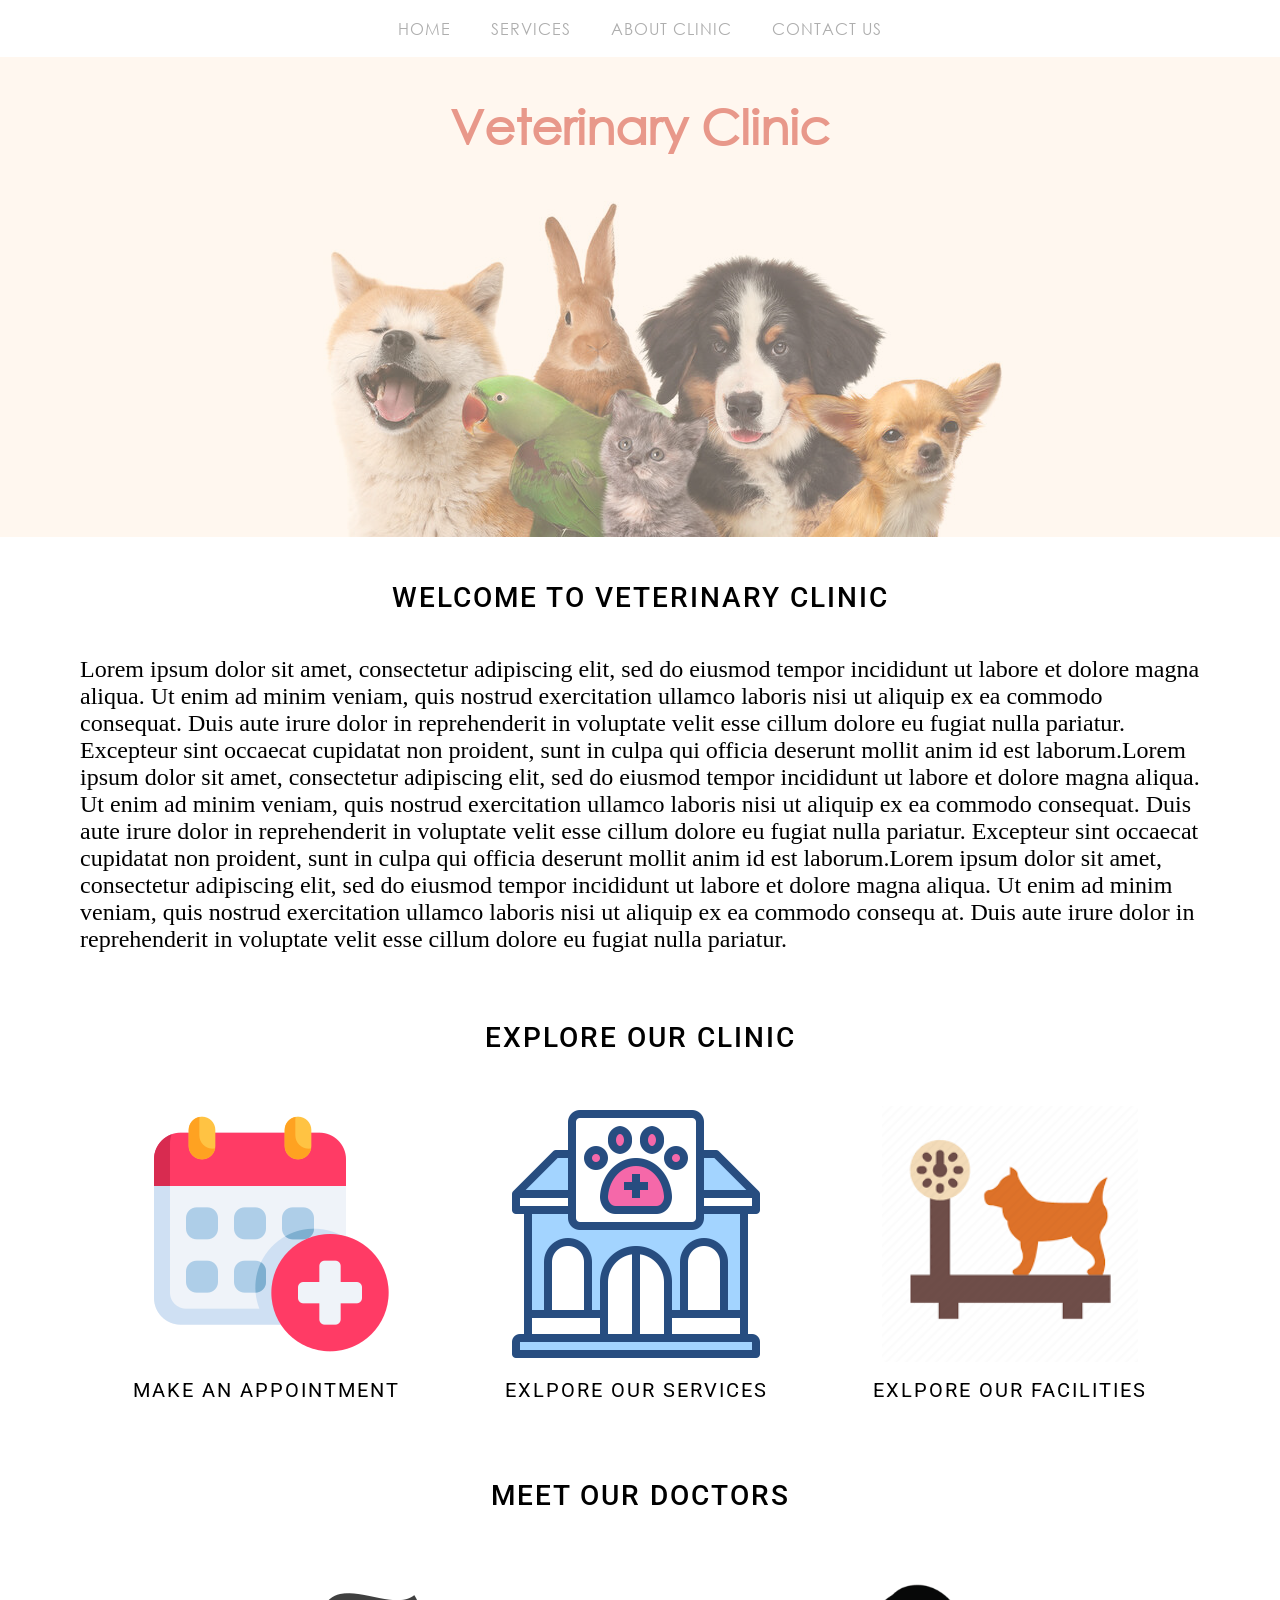
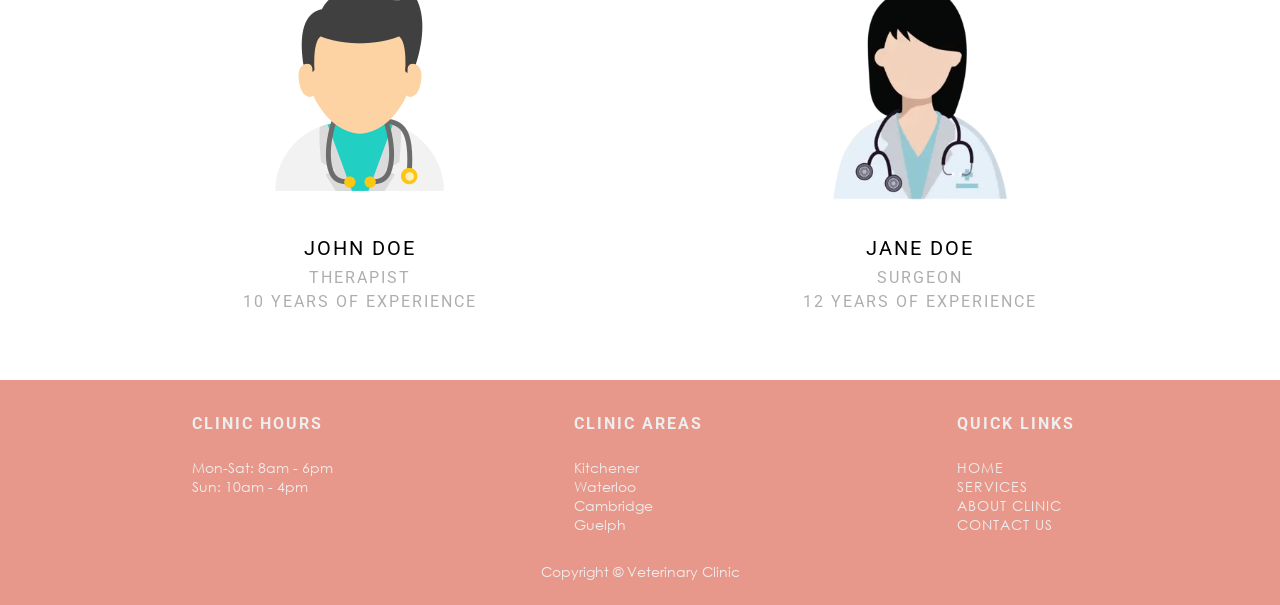
==== index.html @ 0874593c "feature: init project part 1" ====
<!DOCTYPE html>
<html lang="en">
    <head>
        <link href="/css/style.css" rel="stylesheet"/>
        <link href="/css/indexPage.css" rel="stylesheet"/>
        <link rel="preconnect" href="https://fonts.googleapis.com">
        <link rel="preconnect" href="https://fonts.gstatic.com" crossorigin>
        <link href="https://fonts.googleapis.com/css2?family=Gothic+A1&family=Roboto:ital,wght@0,100..900;1,100..900&display=swap" rel="stylesheet">
        <meta charset="utf-8" />
        <title>Veterinary Clinic</title>
    </head>
    <body>
        <nav>
            <a href="/index.html">Home</a>
            <a href="/pages/services.html">Services</a>
            <a href="/pages/about.html">About clinic</a>
            <a href="/pages/contact.html">Contact us</a>
        </nav>
        <header>
            <div class="header-wrapper">
                <h1><a href="/index.html">Veterinary Clinic</a></h1>
            </div>
        </header>
        <div id="main-wrapper">
            <main>
                <section>
                    <h2 class="section-header">
                        Welcome to Veterinary Clinic
                    </h2>
                    <p class="section-content">
                        Lorem ipsum dolor sit amet, consectetur adipiscing elit, sed do eiusmod tempor incididunt ut labore et 
                        dolore magna aliqua. Ut enim ad minim veniam, quis nostrud exercitation ullamco laboris nisi ut aliquip ex
                        ea commodo consequat. Duis aute irure dolor in reprehenderit in voluptate velit esse cillum dolore eu fugiat
                        nulla pariatur. Excepteur sint occaecat cupidatat non proident, sunt in culpa qui officia deserunt mollit anim
                        id est laborum.Lorem ipsum dolor sit amet, consectetur adipiscing elit, sed do eiusmod tempor incididunt
                        ut labore et dolore magna aliqua. Ut enim ad minim veniam, quis nostrud exercitation ullamco laboris
                        nisi ut aliquip ex ea commodo consequat. Duis aute irure dolor in reprehenderit in voluptate velit
                        esse cillum dolore eu fugiat nulla pariatur. Excepteur sint occaecat cupidatat non proident, sunt
                        in culpa qui officia deserunt mollit anim id est laborum.Lorem ipsum dolor sit amet, consectetur 
                        adipiscing elit, sed do eiusmod tempor incididunt ut labore et dolore magna aliqua. Ut enim ad 
                        minim veniam, quis nostrud exercitation ullamco laboris nisi ut aliquip ex ea commodo consequ
                        at. 
                        Duis aute irure dolor in reprehenderit in voluptate velit esse cillum dolore eu fugiat nulla pariatur.
                    </p>
                </section>
                <section>
                    <h2 class="section-header">
                        Explore our clinic
                    </h2>
                    <ul class="categories">
                        <li>
                            <div class="category-card">
                                <img src="./images/appontment.png" class="category-card__icon"/>
                                <div class="category-card__content">
                                    <h3>Make an appointment</h3>
                                </div>
                            </div>
                        </li>
                        <li>
                            <div class="category-card">
                                <img src="./images/clinic.png" class="category-card__icon"/>
                                <div class="category-card__content">
                                    <h3>Exlpore our services</h3>
                                </div>
                            </div>
                        </li>
                        <li>
                            <div class="category-card">
                                <img src="./images/weights.png" class="category-card__icon"/>
                                <div class="category-card__content">
                                    <h3>Exlpore our facilities</h3>
                                </div>
                            </div>
                        </li>
                    </ul>
                </section>
                <section>
                    <h2 class="section-header">
                        Meet our doctors
                    </h2>
                    <ul class="categories">
                        <li>
                            <div class="category-card">
                                <img src="./images/male-doctor.png" class="category-card__icon" alt="doctor-icon"/>
                                <div class="category-card__content">
                                    <h3>John Doe</h3>
                                    <h4>Therapist<br />10 years of experience</h4>
                                </div>
                            </div>
                        </li>
                        <li>
                            <div class="category-card">
                                <img src="./images/female-doctor.png" class="category-card__icon" alt="doctor-icon"/>
                                <div class="category-card__content">
                                    <h3>Jane Doe</h3>
                                    <h4>Surgeon<br />12 years of experience</h4>
                                </div>
                            </div>
                        </li>
                    </ul>
                </section>
            </main>
            
            <footer>
                <div class="footer-wrapper">
                    <div class="footer-content">
                        <div class="footer-content__item">
                            <div class="footer-content__item-content">
                                <h3>Clinic hours</h3>
                                <ul>
                                    <li>Mon-Sat: 8am - 6pm</li>
                                    <li>Sun: 10am - 4pm</li>
                                </ul>
                            </div>
                        </div>
                        <div class="footer-content__item">
                            <div class="footer-content__item-content">
                                <h3>Clinic areas</h3>
                                <ul>
                                    <li>Kitchener</li>
                                    <li>Waterloo</li>
                                    <li>Cambridge</li>
                                    <li>Guelph</li>
                                </ul>
                            </div>
                        </div>
                        <div class="footer-content__item">
                            <div class="footer-content__item-content">
                                <h3>Quick links</h3>
                                <nav class="footer-content__nav">
                                    <ul>
                                        <li><a href="/index.html">Home</a></li>
                                        <li><a href="/pages/plants.html">Services</a></li>
                                        <li><a href="/pages/gardening.html">About clinic</a></li>
                                        <li><a href="/pages/contact.html">Contact us</a></li>
                                    </ul>
                                </nav>
                            </div>
                        </div>
                    </div>
                    <p id='copyright'>
                        Copyright &#169 Veterinary Clinic
                    </p>
                </div>
            </footer>
        </div>
    </body>
</html>
---- css/style.css ----
@font-face {
    font-family: 'Century Gothic';
    src: local('Century Gothic'), url('/fonts/centurygothic.ttf') format('truetype');
}


:root {
  --header-height: 480px;
  --background-color: #FFEAD8;
  --primary-main-color: #E8988A;
  --secondary-main-color: #aeaeae;
  --secondary-light-color: #eee;
}

html, body {
    margin: 0;
    max-width: 100vw;
    width: 100%;
    min-height: 100vh;
    box-sizing: border-box;
}

body {
  display: flex;
  flex-direction: column;
}

body * {
    box-sizing: border-box;
}

h1, nav, footer {
    font-family: "Century Gothic", serif;
}

h2, h3, h4 {
    font-family: "Roboto", sans-serif;
    text-transform: uppercase;
    letter-spacing: 2px;
    line-height: 36px;
}

h2, h3 {
    line-height: 36px;
}

h4 {
    line-height: 24px;
}

ul {
  list-style: none;
  padding: 0px;
}

a {
  color: inherit;
  text-decoration: none;
}

header {
    background-image: url("/images/pets-banner-1.png");
    background-size: auto;
    background-position-x: center;
    background-position-y: bottom;
    height: var(--header-height);
    background-repeat: no-repeat;
    display: flex;
}

.header-wrapper {
    background-color: rgba(255, 234, 216, 0.4);

    display: flex;
    flex-grow: 1;
    flex-direction: row;
    justify-content: center;

    padding: 40px 10px 10px 10px;
}

.header-wrapper h1 {
    margin: 0;
    font-size: 48px;
    font-weight: 700;
    color: var(--primary-main-color);
    text-decoration: none;
    
}

nav {
    padding: 8px 0px;
    width: 100%;
    
    display: flex;
    flex-direction: row;
    justify-content: center;
}

@media (max-width: 786px) {
  nav {
    flex-direction: column;
    align-items: center;
  }
}

nav a {
    color: var(--secondary-main-color);

    text-transform: uppercase;
    letter-spacing: 1px;
    text-decoration: none;

    display: block;

    padding: 10px 20px;
}

nav a:hover {
    color: var(--primary-main-color);
}

#main-wrapper {
  display: flex;
  flex-direction: column;
  justify-content: space-between;
  flex-grow: 1;
}

main {
  padding: 0px 40px 40px 40px;

  max-width: 1200px;
  margin: auto;

  display: flex;
  flex-direction: column;
  flex-grow: 1;
}

main > * {
  margin-top: 20px;
}


section .section-header {
  text-align: center;
  font-size: 28px;
  font-weight: 500;

  margin-bottom: 40px;
}

section .section-content {
  font-size: 24px;
}

.categories {
  display: flex;
  flex-direction: row;
  flex-wrap: wrap;
}

.categories > li {
  display: flex;
  flex-grow: 1;
  justify-content: center;
}

.category-card {
  display: flex;
  flex-direction: column;
  justify-content: space-between;
  align-items: center;
  transition: all 0.3s;
  padding: 10px;
}

.category-card:hover {
  cursor: pointer;
  transform: scale(1.1);
}

.category-card__content {
  padding-top: 10px;
}

.category-card__content h3 {
  margin: 0;
  font-size: 20px;
  font-weight: 400;
  text-align: center;
}

.category-card__content h4 {
  margin: 0;
  font-size: 16px;
  font-weight: 400;
  text-align: center;
  color: var(--secondary-main-color);
}

.category-card__icon{
  width: 256px;
  height: 256px;
}

footer {
  background-color: var(--primary-main-color);
  color: var(--secondary-light-color);
}

footer {
  font-size: 14px;
}

.footer-wrapper {
  max-width: 1200px;
  margin: auto;

  padding: 10px 40px;

  display: flex;
  flex-direction: column;
  align-items: center;
}

.footer-content {
  display: flex;
  flex-direction: row;
  width: 100%;
}

@media (max-width: 786px) {
  .footer-content {
    flex-direction: column;
    width: auto;
  }
}

.footer-content__item {
  display: flex;
  flex-direction: column;
  align-items: center;

  width: 100%;
  padding-right: 10px;
}

@media (max-width: 786px) {
  .footer-content__item {
    align-items: flex-start;
  }
}

.footer-content__item:last-child {
  padding-right: 0px;
}

.footer-content__item ul {
  display: flex;
  flex-direction: column;
}

.footer-content__nav {
  padding: 0px;
  display: block;
}

.footer-content__nav a {
  color: var(--secondary-light-color);
  display: block;
  padding: 0;
  text-align: left;
}

.footer-content__nav a:hover {
  color: var(--secondary-light-color);
}

#copyright {
  text-align: center;
}
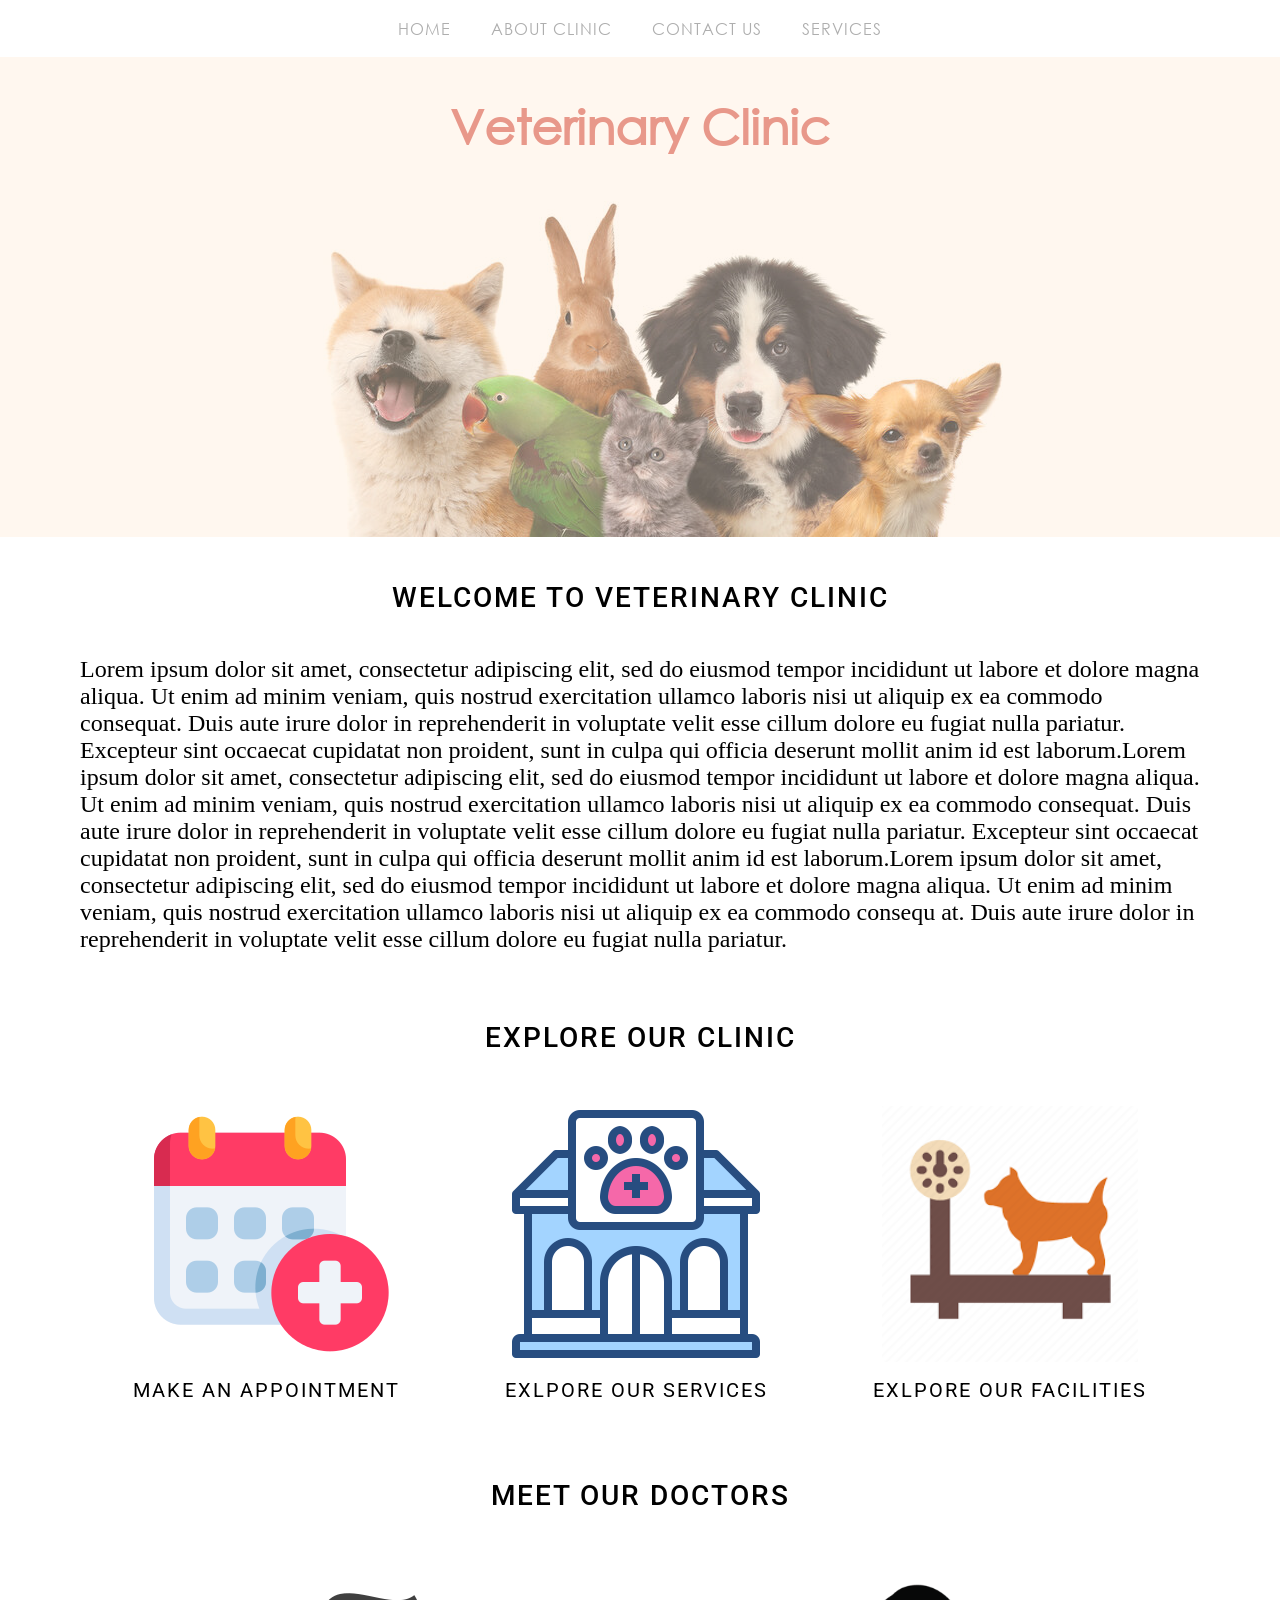
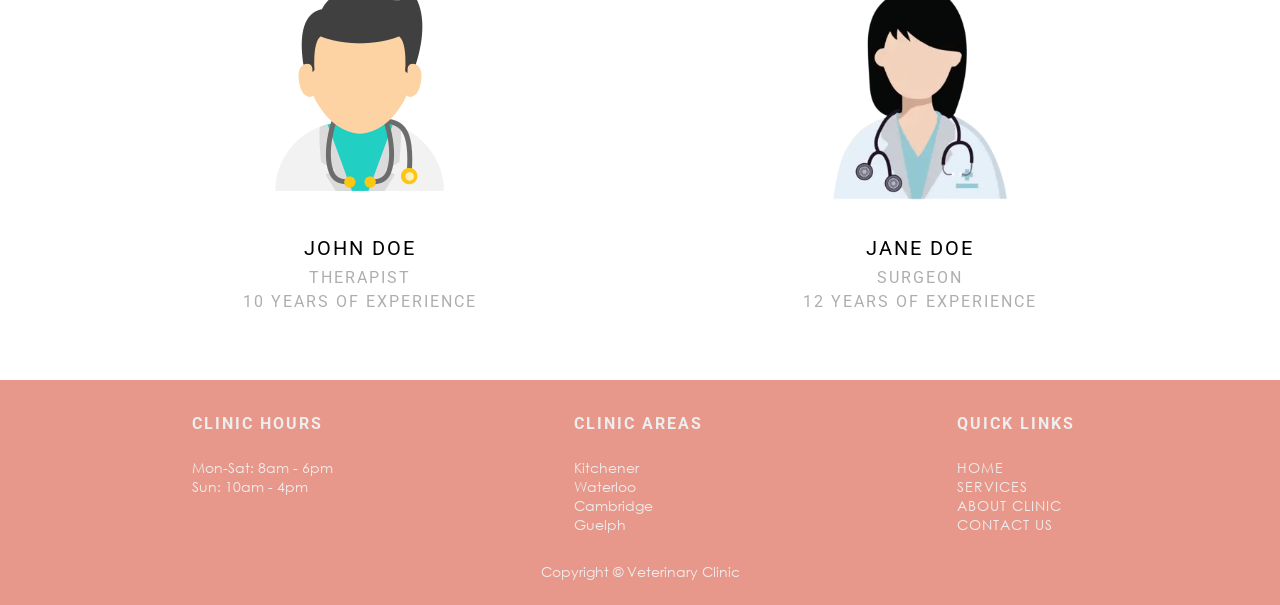
==== commit 8434d0c7: "fix: replace links by relative links" ====
--- a/index.html
+++ b/index.html
@@ -1,8 +1,7 @@
 <!DOCTYPE html>
 <html lang="en">
     <head>
-        <link href="/css/style.css" rel="stylesheet"/>
-        <link href="/css/indexPage.css" rel="stylesheet"/>
+        <link href="./css/style.css" rel="stylesheet"/>
         <link rel="preconnect" href="https://fonts.googleapis.com">
         <link rel="preconnect" href="https://fonts.gstatic.com" crossorigin>
         <link href="https://fonts.googleapis.com/css2?family=Gothic+A1&family=Roboto:ital,wght@0,100..900;1,100..900&display=swap" rel="stylesheet">
@@ -11,10 +10,10 @@
     </head>
     <body>
         <nav>
-            <a href="/index.html">Home</a>
-            <a href="/pages/services.html">Services</a>
-            <a href="/pages/about.html">About clinic</a>
-            <a href="/pages/contact.html">Contact us</a>
+            <a href="./index.html">Home</a>
+            <a href="./pages/about.html">About clinic</a>
+            <a href="./pages/contact.html">Contact us</a>
+            <a href="./pages/services.html">Services</a>
         </nav>
         <header>
             <div class="header-wrapper">
@@ -129,10 +128,10 @@
                                 <h3>Quick links</h3>
                                 <nav class="footer-content__nav">
                                     <ul>
-                                        <li><a href="/index.html">Home</a></li>
-                                        <li><a href="/pages/plants.html">Services</a></li>
-                                        <li><a href="/pages/gardening.html">About clinic</a></li>
-                                        <li><a href="/pages/contact.html">Contact us</a></li>
+                                        <li><a href="./index.html">Home</a></li>
+                                        <li><a href="./pages/plants.html">Services</a></li>
+                                        <li><a href="./pages/gardening.html">About clinic</a></li>
+                                        <li><a href="./pages/contact.html">Contact us</a></li>
                                     </ul>
                                 </nav>
                             </div>
--- a/css/style.css
+++ b/css/style.css
@@ -59,7 +59,7 @@
 }
 
 header {
-    background-image: url("/images/pets-banner-1.png");
+    background-image: url("../images/petsBanner.png");
     background-size: auto;
     background-position-x: center;
     background-position-y: bottom;
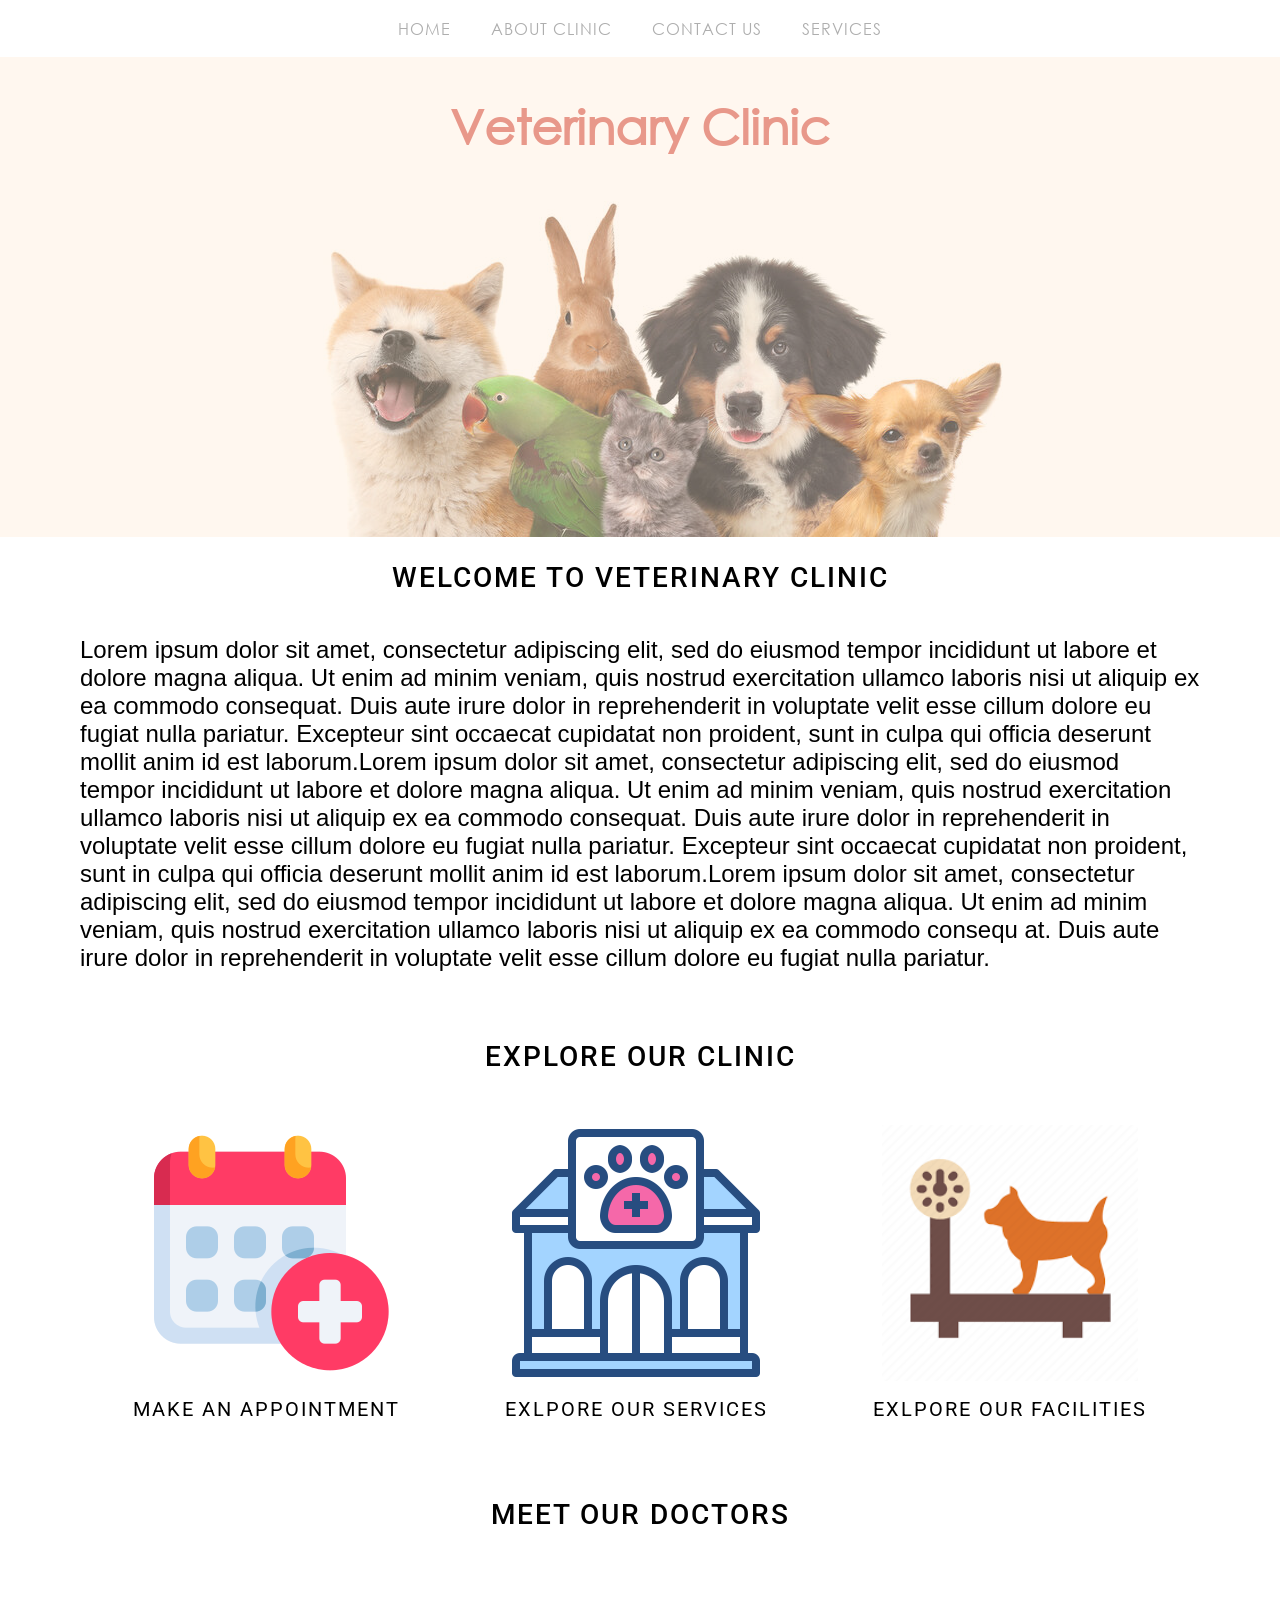
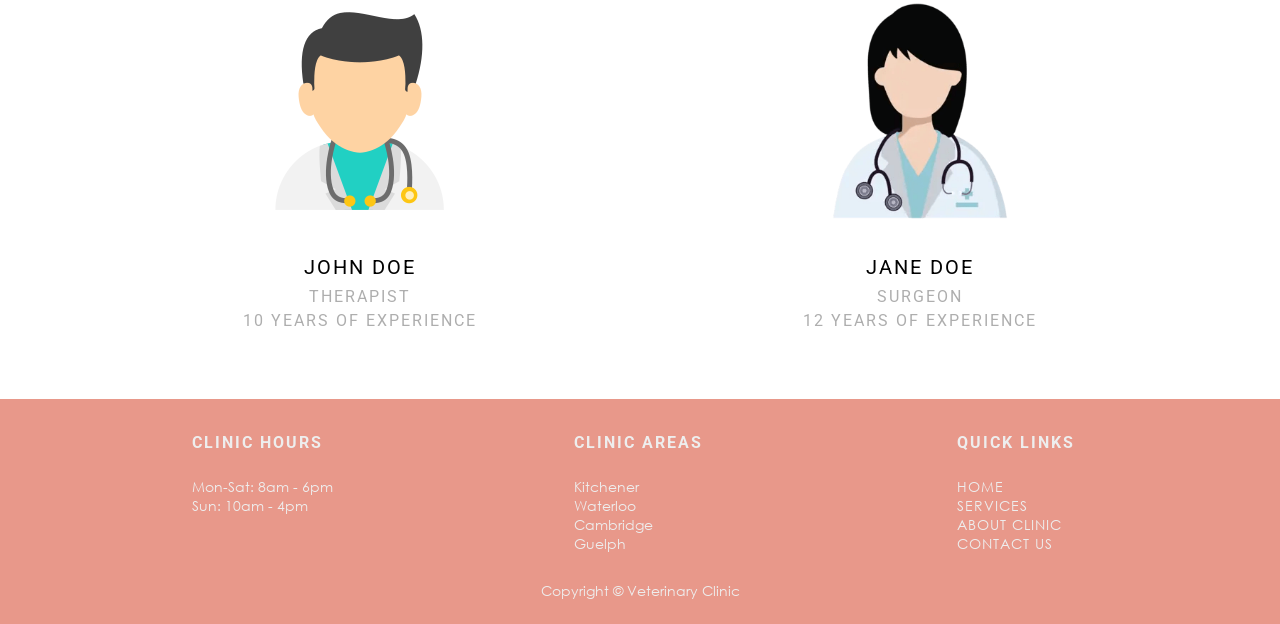
==== commit 4cc727f1: "feat: staff and about pages" ====
--- a/index.html
+++ b/index.html
@@ -12,8 +12,8 @@
         <nav>
             <a href="./index.html">Home</a>
             <a href="./pages/about.html">About clinic</a>
-            <a href="./pages/contact.html">Contact us</a>
-            <a href="./pages/services.html">Services</a>
+            <a href="./index.html">Contact us</a>
+            <a href="./index.html">Services</a>
         </nav>
         <header>
             <div class="header-wrapper">
@@ -79,22 +79,22 @@
                     </h2>
                     <ul class="categories">
                         <li>
-                            <div class="category-card">
+                            <a class="category-card" href="/pages/staff.html">
                                 <img src="./images/male-doctor.png" class="category-card__icon" alt="doctor-icon"/>
                                 <div class="category-card__content">
                                     <h3>John Doe</h3>
                                     <h4>Therapist<br />10 years of experience</h4>
                                 </div>
-                            </div>
+                            </a>
                         </li>
                         <li>
-                            <div class="category-card">
+                            <a class="category-card" href="/pages/staff.html">
                                 <img src="./images/female-doctor.png" class="category-card__icon" alt="doctor-icon"/>
                                 <div class="category-card__content">
                                     <h3>Jane Doe</h3>
                                     <h4>Surgeon<br />12 years of experience</h4>
                                 </div>
-                            </div>
+                            </a>
                         </li>
                     </ul>
                 </section>
@@ -129,9 +129,9 @@
                                 <nav class="footer-content__nav">
                                     <ul>
                                         <li><a href="./index.html">Home</a></li>
-                                        <li><a href="./pages/plants.html">Services</a></li>
-                                        <li><a href="./pages/gardening.html">About clinic</a></li>
-                                        <li><a href="./pages/contact.html">Contact us</a></li>
+                                        <li><a href="./index.html">Services</a></li>
+                                        <li><a href="./pages/about.html">About clinic</a></li>
+                                        <li><a href="./index.html">Contact us</a></li>
                                     </ul>
                                 </nav>
                             </div>
--- a/css/style.css
+++ b/css/style.css
@@ -18,6 +18,7 @@
     width: 100%;
     min-height: 100vh;
     box-sizing: border-box;
+    font-family: Arial, Helvetica, sans-serif;
 }
 
 body {
@@ -67,6 +68,12 @@
     background-repeat: no-repeat;
     display: flex;
 }
+@media (max-width: 768px) {
+  header {
+    background-image: none;
+    height: auto;
+  }
+}
 
 .header-wrapper {
     background-color: rgba(255, 234, 216, 0.4);
@@ -76,7 +83,7 @@
     flex-direction: row;
     justify-content: center;
 
-    padding: 40px 10px 10px 10px;
+    padding: 40px 10px;
 }
 
 .header-wrapper h1 {
@@ -85,7 +92,12 @@
     font-weight: 700;
     color: var(--primary-main-color);
     text-decoration: none;
-    
+    text-align: center;
+}
+@media (max-width: 768px) {
+  .header-wrapper h1 {
+    font-size: 36px;
+  }
 }
 
 nav {
@@ -137,9 +149,17 @@
   flex-direction: column;
   flex-grow: 1;
 }
+@media (max-width: 768px) {
+  main {
+    padding: 0px 12px 12px 12px;
+  }
+}
 
 main > * {
   margin-top: 20px;
+}
+main > *:first-child {
+  margin-top: 0px;
 }
 
 
@@ -175,10 +195,17 @@
   transition: all 0.3s;
   padding: 10px;
 }
-
 .category-card:hover {
   cursor: pointer;
   transform: scale(1.1);
+}
+.category-card.inactive{
+  cursor: initial;
+  transition: none;
+}
+.category-card.inactive:hover{
+  cursor: initial;
+  transform: none;
 }
 
 .category-card__content {
